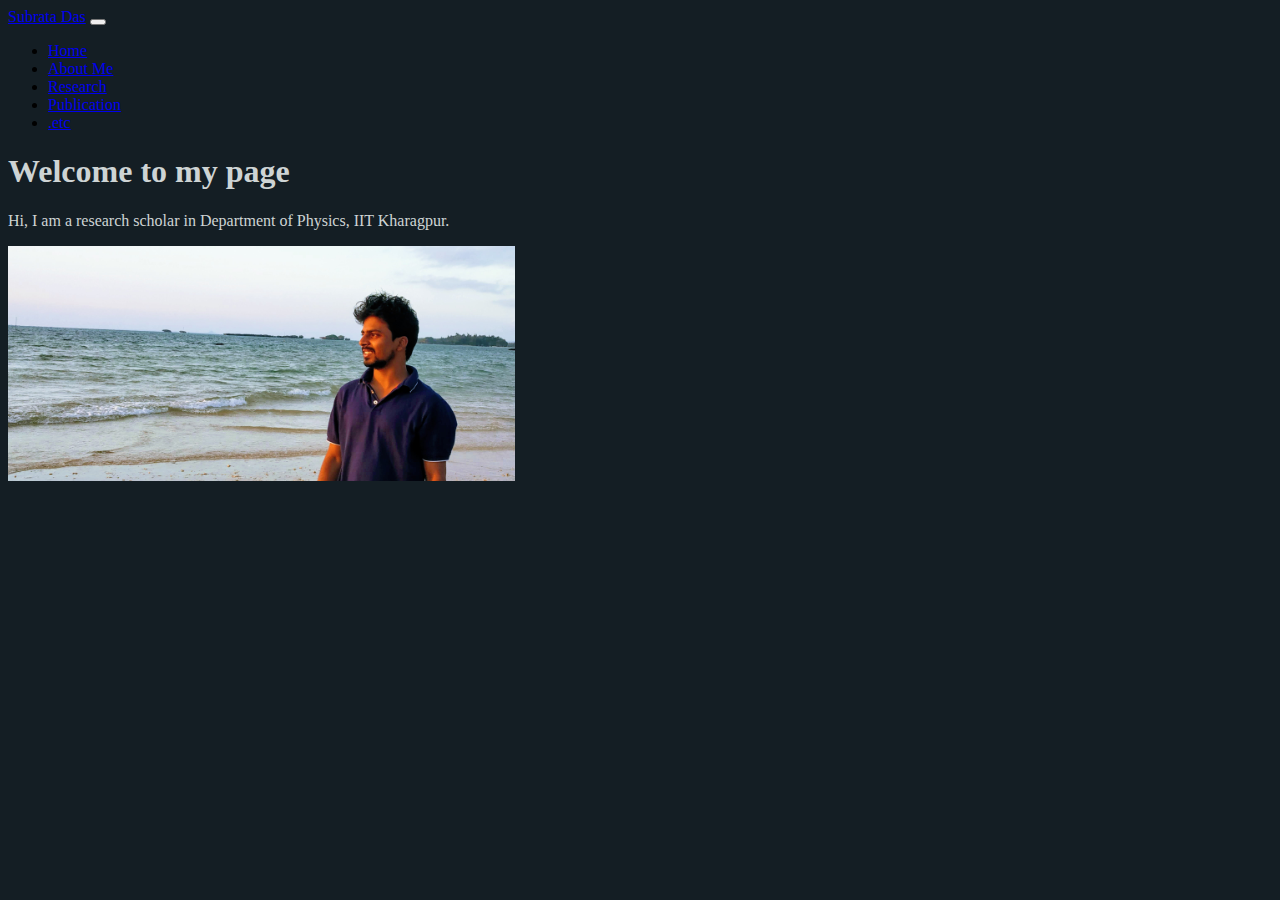
==== index.html @ 5bf98ff7 "init" ====
<!DOCTYPE html>
<html lang="en">

<head>
  <meta charset="UTF-8" />
  <meta http-equiv="X-UA-Compatible" content="IE=edge" />
  <meta name="viewport" content="width=device-width, initial-scale=1.0" />
  <link href="https://cdn.jsdelivr.net/npm/bootstrap@5.0.2/dist/css/bootstrap.min.css" rel="stylesheet"
    integrity="sha384-EVSTQN3/azprG1Anm3QDgpJLIm9Nao0Yz1ztcQTwFspd3yD65VohhpuuCOmLASjC" crossorigin="anonymous" />
  <link rel="stylesheet" href="css/style.css" />
  <link rel="stylesheet" href="css/background.css" />

  <title>My Webpage</title>
</head>

<body>
  <!-- Navigation bar -->
  <nav class="navbar navbar-expand-lg bg-dark navbar-dark shadow">
    <div class="container">
      <a href="#" class="navbar-brand">Subrata Das</a>

      <button class="navbar-toggler" type="button" data-bs-toggle="collapse" data-bs-target="#navmenu">
        <span class="navbar-toggler-icon"></span>
      </button>

      <div class="collapse navbar-collapse" id="navmenu">
        <ul class="navbar-nav ms-auto">
          <li class="nav-item active">
            <a href="#home" class="nav-link">Home</a>
          </li>
          <li class="nav-item">
            <a href="#aboutme" class="nav-link">About Me</a>
          </li>
          <li class="nav-item">
            <a href="#research" class="nav-link">Research</a>
          </li>
          <li class="nav-item">
            <a href="#publication" class="nav-link">Publication</a>
          </li>
          <li class="nav-item">
            <a href="etc.html" class="nav-link">.etc</a>
          </li>
        </ul>
      </div>
    </div>
  </nav>

  <!-- Sections -->
  <section class="p-5 text-center text-sm-start">
    <div class="container">
      <div class="d-sm-flex justify-content-around">
        <div class="txt_color justify-content-center">
          <h1>Welcome to my page</h1>
          <p>
            Hi, I am a research scholar in Department of Physics, IIT
            Kharagpur.
          </p>
        </div>
        <img class="img-fluid img-thumbnail rounded" src="img/my_image_1.png" alt="" />
      </div>
    </div>
  </section>





  <script src="https://cdn.jsdelivr.net/npm/bootstrap@5.0.2/dist/js/bootstrap.bundle.min.js"
    integrity="sha384-MrcW6ZMFYlzcLA8Nl+NtUVF0sA7MsXsP1UyJoMp4YLEuNSfAP+JcXn/tWtIaxVXM"
    crossorigin="anonymous"></script>

  <script src="js/background.js"></script>
</body>

</html>
---- css/style.css ----
.txt_color {
  color: rgb(206, 212, 212);
}
---- css/background.css ----
.header {
  background-image: url("img/background.jpg");
  background-size: cover;
  background-position: center;
  background-repeat: no-repeat;
  max-height: 50px;
}

body {
  /* background-image: url("img/5238994.jpg") no-repeat center center fixed; */
  background-color: rgb(20, 30, 36);
  -webkit-background-size: cover;
  -moz-background-size: cover;
  background-size: cover;
  -o-background-size: cover;
}
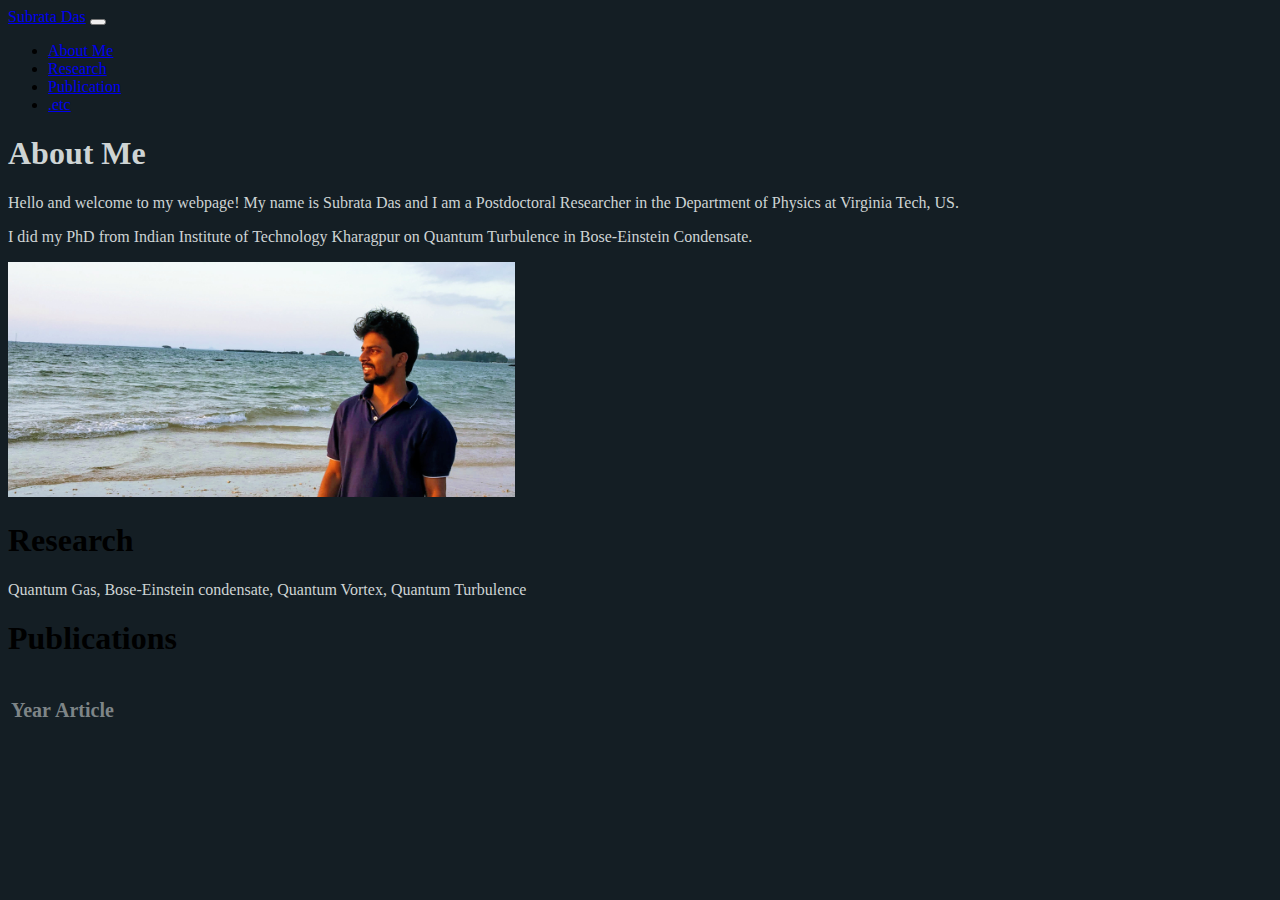
==== commit b14ca5b7: "href correct" ====
--- a/index.html
+++ b/index.html
@@ -12,6 +12,7 @@
 
   <title>My Webpage</title>
 </head>
+<script src="https://ajax.googleapis.com/ajax/libs/jquery/3.3.1/jquery.min.js"></script>
 
 <body>
   <!-- Navigation bar -->
@@ -25,9 +26,9 @@
 
       <div class="collapse navbar-collapse" id="navmenu">
         <ul class="navbar-nav ms-auto">
-          <li class="nav-item active">
+          <!-- <li class="nav-item active">
             <a href="#home" class="nav-link">Home</a>
-          </li>
+          </li> -->
           <li class="nav-item">
             <a href="#aboutme" class="nav-link">About Me</a>
           </li>
@@ -46,14 +47,17 @@
   </nav>
 
   <!-- Sections -->
-  <section class="p-5 text-center text-sm-start">
+  <section id="aboutme" ,class="p-5 text-center text-sm-start">
     <div class="container">
-      <div class="d-sm-flex justify-content-around">
+      <div class="d-md-flex justify-content-around">
         <div class="txt_color justify-content-center">
-          <h1>Welcome to my page</h1>
+          <h1 class="txt_color_h">About Me</h1>
           <p>
-            Hi, I am a research scholar in Department of Physics, IIT
-            Kharagpur.
+            Hello and welcome to my webpage! My name is Subrata Das and I am a Postdoctoral Researcher in the Department
+            of Physics at Virginia Tech,
+            US.</p>
+          <p> I did my PhD from Indian Institute of Technology Kharagpur on Quantum Turbulence in Bose-Einstein
+            Condensate.
           </p>
         </div>
         <img class="img-fluid img-thumbnail rounded" src="img/my_image_1.png" alt="" />
@@ -61,7 +65,30 @@
     </div>
   </section>
 
+  <section class="p-5" id="research">
+    <div class="container">
+      <h1 class="txt_color_h">Research</h1>
+      <div class="txt_color d-sm-flex">
+        Quantum Gas, Bose-Einstein condensate, Quantum Vortex, Quantum Turbulence
+      </div>
+    </div>
+  </section>
 
+  <section id="publication" class="p-5">
+    <div class="container">
+      <h1 class="txt_color_h">Publications</h1>
+      <table class="table">
+        <tr style="height: 60px;font-size: 20px;color: rgb(126, 133, 135);">
+          <!-- <th data-column="No" data-order="desc" class="noselect"></th> -->
+          <th data-column="Name" data-order="desc" class="noselect">Year</th>
+          <th data-column="Country" data-order="desc" class="noselect">Article</th>
+        </tr>
+        <tbody class="txt_color" id="myTable">
+
+        </tbody>
+      </table>
+    </div>
+  </section>
 
 
 
@@ -70,6 +97,7 @@
     crossorigin="anonymous"></script>
 
   <script src="js/background.js"></script>
+  <script src="js/pubs.js"></script>
 </body>
 
 </html>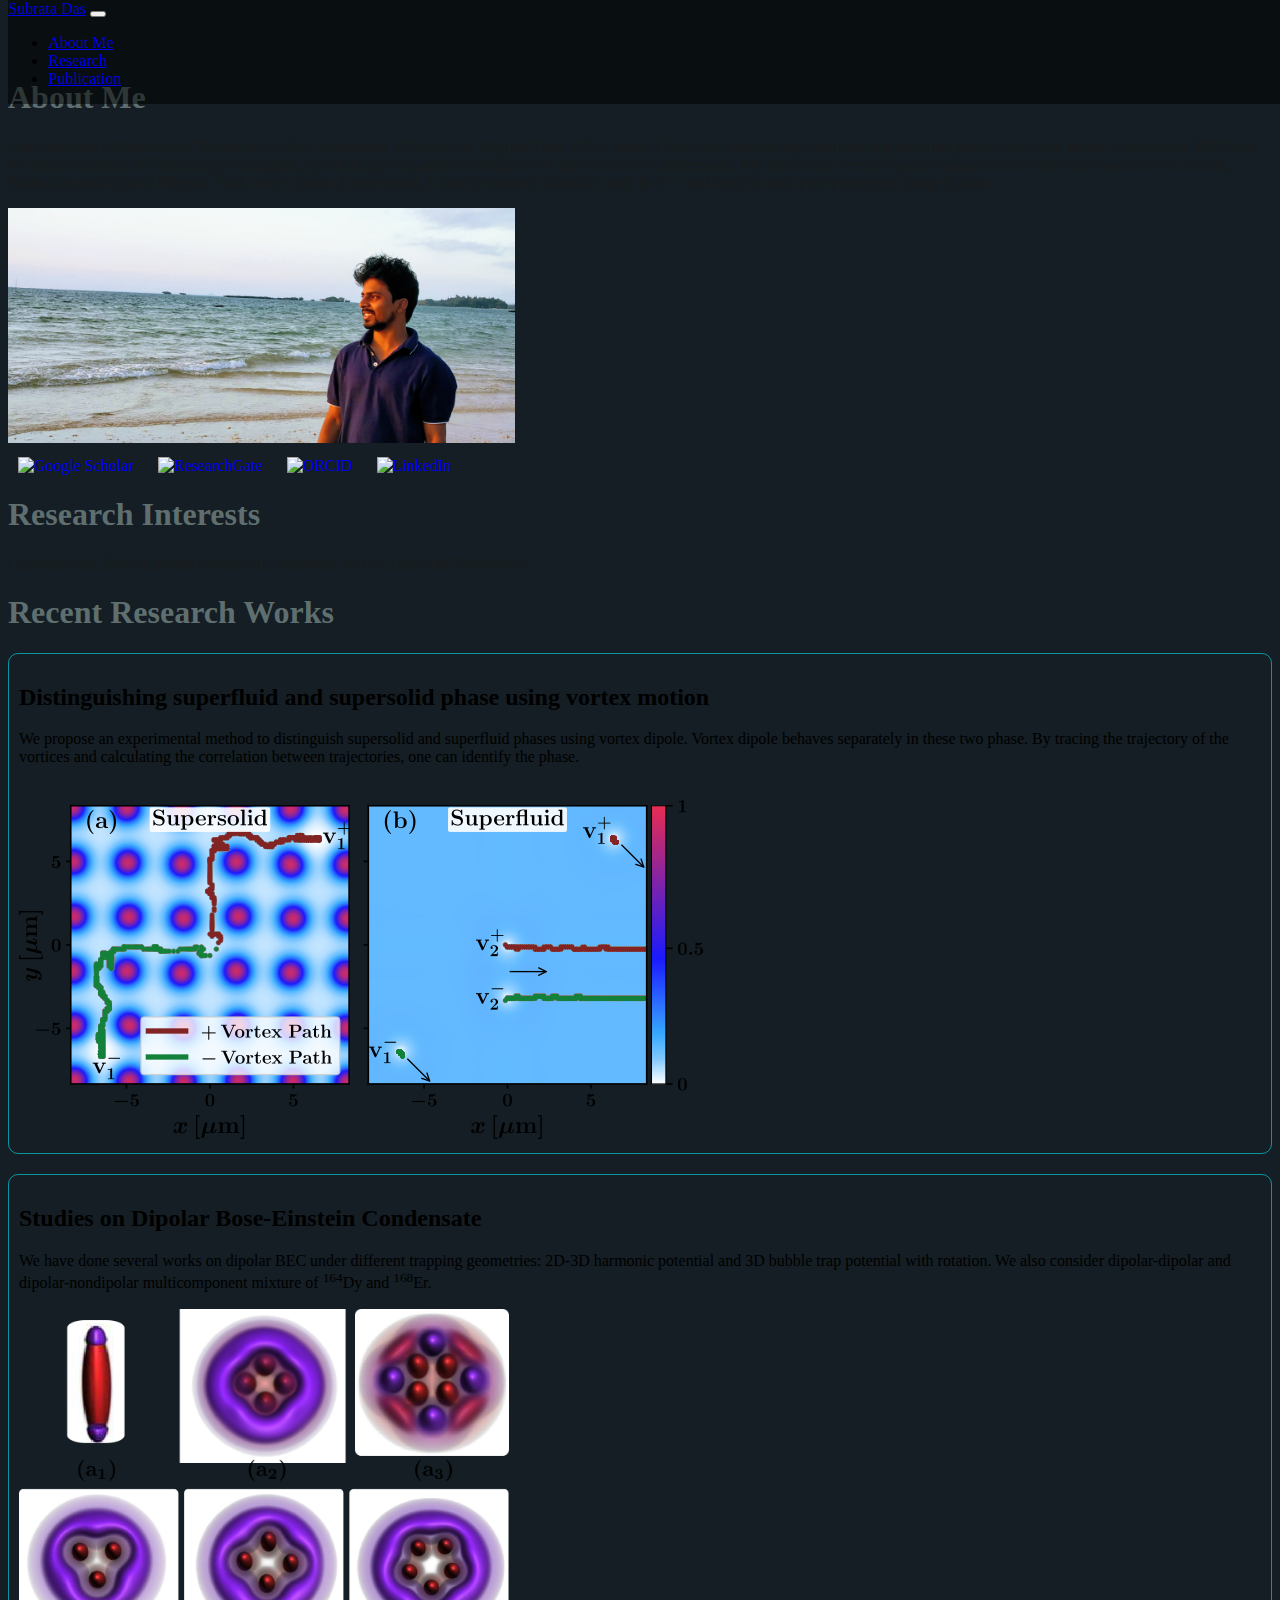
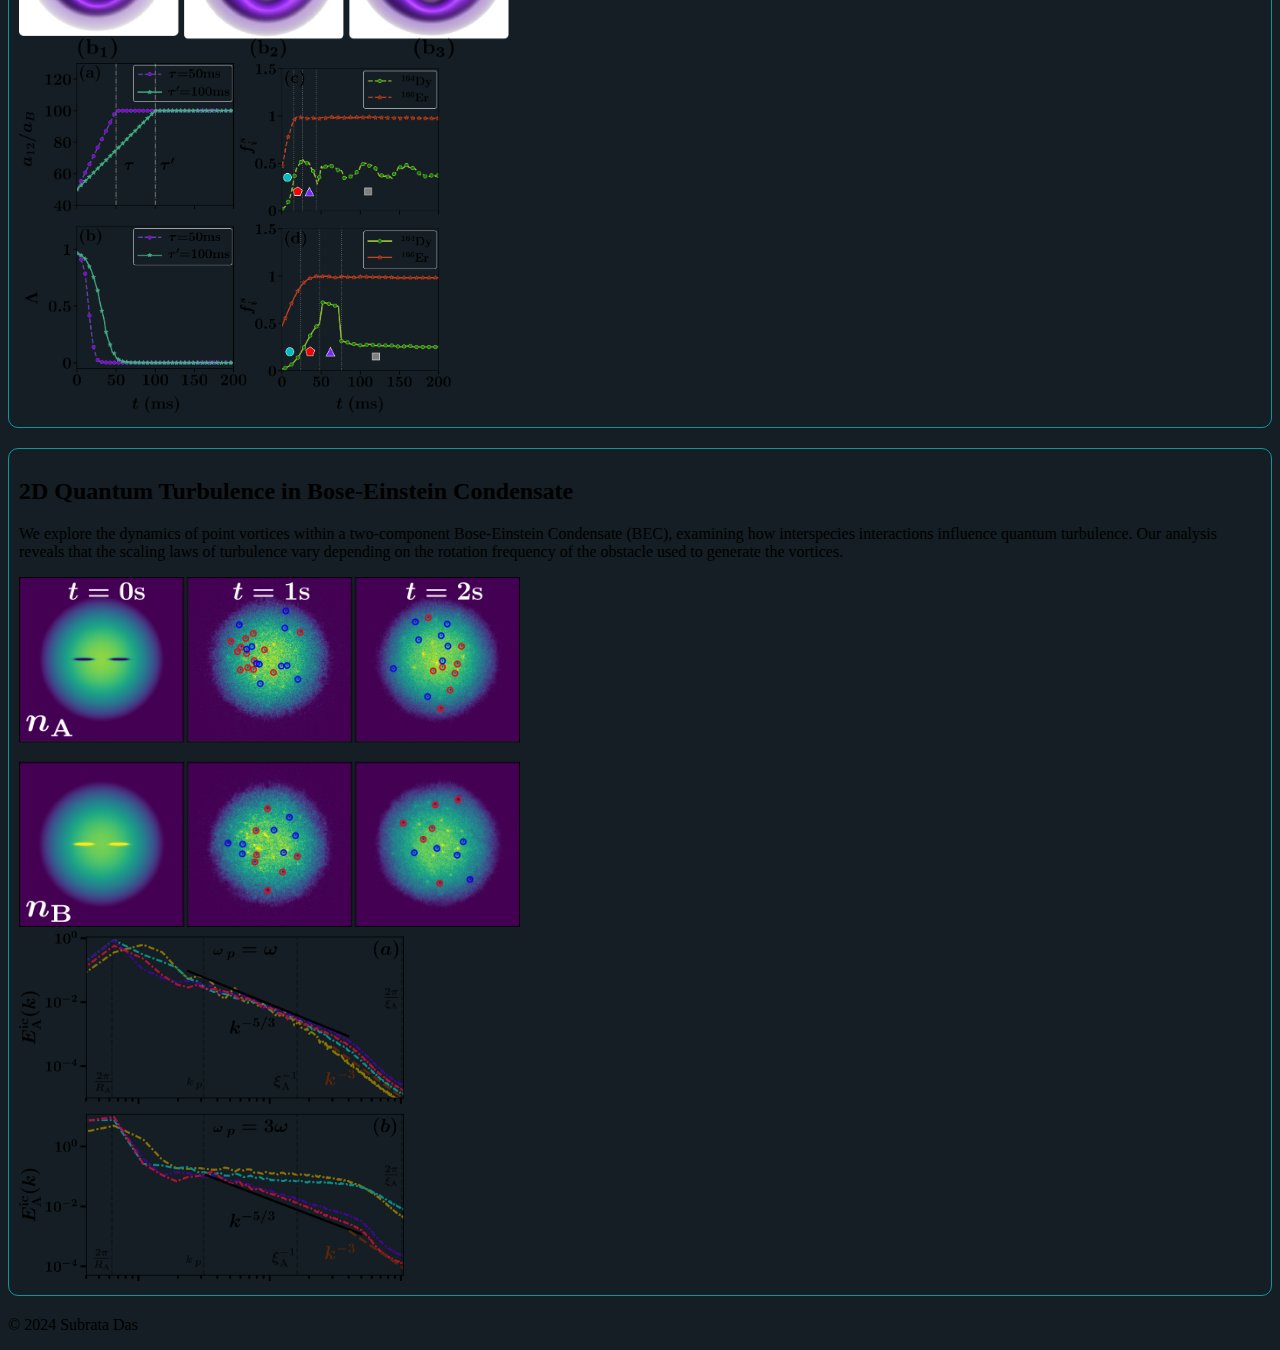
==== commit 7e1e691b: "major update" ====
--- a/index.html
+++ b/index.html
@@ -7,88 +7,166 @@
   <meta name="viewport" content="width=device-width, initial-scale=1.0" />
   <link href="https://cdn.jsdelivr.net/npm/bootstrap@5.0.2/dist/css/bootstrap.min.css" rel="stylesheet"
     integrity="sha384-EVSTQN3/azprG1Anm3QDgpJLIm9Nao0Yz1ztcQTwFspd3yD65VohhpuuCOmLASjC" crossorigin="anonymous" />
+  <link rel="stylesheet" href="https://cdnjs.cloudflare.com/ajax/libs/font-awesome/5.15.4/css/all.min.css">
   <link rel="stylesheet" href="css/style.css" />
   <link rel="stylesheet" href="css/background.css" />
+  <link rel="apple-touch-icon" sizes="180x180" href="img/favicons/apple-touch-icon.png">
+  <link rel="icon" type="image/png" sizes="32x32" href="img/favicons/favicon-32x32.png">
+  <link rel="icon" type="image/png" sizes="16x16" href="img/favicons/favicon-16x16.png">
+  <link rel="manifest" href="img/favicons/site.webmanifest">
 
-  <title>My Webpage</title>
+  <title>Subrata</title>
 </head>
 <script src="https://ajax.googleapis.com/ajax/libs/jquery/3.3.1/jquery.min.js"></script>
 
 <body>
   <!-- Navigation bar -->
-  <nav class="navbar navbar-expand-lg bg-dark navbar-dark shadow">
-    <div class="container">
-      <a href="#" class="navbar-brand">Subrata Das</a>
+  <div class="header">
+    <nav class=" navbar navbar-fixed-top navbar-expand-lg nav-bg-color navbar-dark shadow">
+      <div class="container">
+        <a href="#" class="navbar-brand">Subrata Das</a>
 
-      <button class="navbar-toggler" type="button" data-bs-toggle="collapse" data-bs-target="#navmenu">
-        <span class="navbar-toggler-icon"></span>
-      </button>
+        <button class="navbar-toggler" type="button" data-bs-toggle="collapse" data-bs-target="#navmenu">
+          <span class="navbar-toggler-icon"></span>
+        </button>
 
-      <div class="collapse navbar-collapse" id="navmenu">
-        <ul class="navbar-nav ms-auto">
-          <!-- <li class="nav-item active">
+        <div class="collapse navbar-collapse" id="navmenu">
+          <ul class="navbar-nav ms-auto">
+            <!-- <li class="nav-item active">
             <a href="#home" class="nav-link">Home</a>
           </li> -->
-          <li class="nav-item">
-            <a href="#aboutme" class="nav-link">About Me</a>
-          </li>
-          <li class="nav-item">
-            <a href="#research" class="nav-link">Research</a>
-          </li>
-          <li class="nav-item">
-            <a href="#publication" class="nav-link">Publication</a>
-          </li>
-          <li class="nav-item">
+            <li class="nav-item">
+              <a href="#aboutme" class="nav-link">About Me</a>
+            </li>
+            <li class="nav-item">
+              <a href="#research" class="nav-link">Research</a>
+            </li>
+            <li class="nav-item">
+              <a href="publications.html" class="nav-link">Publication</a>
+            </li>
+            <!--           <li class="nav-item">
             <a href="etc.html" class="nav-link">.etc</a>
-          </li>
-        </ul>
+          </li> -->
+          </ul>
+        </div>
       </div>
-    </div>
-  </nav>
+    </nav>
+  </div>
+
+
 
   <!-- Sections -->
-  <section id="aboutme" ,class="p-5 text-center text-sm-start">
+  <section id="aboutme" class="p-5 text-center text-sm-start">
     <div class="container">
-      <div class="d-md-flex justify-content-around">
-        <div class="txt_color justify-content-center">
-          <h1 class="txt_color_h">About Me</h1>
+      <!-- <div class="card"> -->
+      <div class="row">
+        <h1 class="txt_color_h mt-4">About Me</h1>
+        <div class="col-md-6 txt_color">
           <p>
-            Hello and welcome to my webpage! My name is Subrata Das and I am a Postdoctoral Researcher in the Department
-            of Physics at Virginia Tech,
-            US.</p>
-          <p> I did my PhD from Indian Institute of Technology Kharagpur on Quantum Turbulence in Bose-Einstein
-            Condensate.
+            I am currently a Postdoctoral Researcher in the Department of Physics at Virginia Tech, USA, where I focus on constructing and detecting quantum phases with cold atoms. I earned my PhD from the Indian Institute of Technology Kharagpur, specializing in Quantum Turbulence in Bose-Einstein Condensates. My theoretical research spans various areas within the broad field of Atomic, Molecular, and Optical Physics. With over 6 years of experience, I have developed scientific code in C++ and excel in data post-processing using Python.
           </p>
         </div>
-        <img class="img-fluid img-thumbnail rounded" src="img/my_image_1.png" alt="" />
+        <div class="col-md-6">
+          <img class="img-fluid img-thumbnail rounded mx-auto d-block" src="img/my_image_1.png" alt="" />
+        </div>
+      </div>
+      <!-- </div> -->
+      <div class="social-icons">
+        <a href="https://scholar.google.com/citations?user=PvcLNcIAAAAJ&hl=en" target="_blank">
+          <img src="img/icons/Google_Scholar_logo.svg" alt="Google Scholar" />
+        </a>
+        <a href="https://www.researchgate.net/profile/Subrata-Das-11" target="_blank">
+          <img src="img/icons/ResearchGate.svg" alt="ResearchGate" />
+        </a>
+        <a href="https://orcid.org/0000-0003-4527-8308" target="_blank">
+          <img src="img/icons/orcid-icon.svg" alt="ORCID" />
+        </a>
+        <a href="https://www.linkedin.com/in/subratappt/" target="_blank">
+          <img src="img/icons/linkedin-icon.svg" alt="LinkedIn" />
+        </a>
       </div>
     </div>
   </section>
 
+
+
+
   <section class="p-5" id="research">
     <div class="container">
-      <h1 class="txt_color_h">Research</h1>
+      <h1 class="txt_color_h">Research Interests</h1>
       <div class="txt_color d-sm-flex">
         Quantum Gas, Bose-Einstein condensate, Quantum Vortex, Quantum Turbulence
+      </div>
+      <h1 class="txt_color_h mt-4">Recent Research Works</h1>
+      <div class="row mt-4 research-item">
+        <div class="col-12">
+          <h2>Distinguishing superfluid and supersolid phase using vortex motion</h2>
+          <p>We propose an experimental method to distinguish supersolid and superfluid phases using vortex dipole. Vortex dipole behaves separately in these two phase. By tracing the trajectory of the vortices and calculating the correlation between trajectories, one can identify the phase.</p>
+        </div>
+        <div class="row">
+          <!-- Adjusted Column 1: Wrapped image in a flex container for vertical centering -->
+          <div class="col-lg-6 col-12 d-flex align-items-center mb-4 mb-lg-0">
+            <img class="img-fluid rounded mx-auto d-block"
+              style="background-color: transparent;max-width: 100%; max-height: 350px;"
+              src="img/works/Schema_SS_LG_Final_merge.png" alt="" />
+          </div>
+          <!-- Adjusted Column 2: Wrapped image in a flex container for vertical centering -->
+          <div class="col-lg-6 col-12 d-flex align-items-center">
+            <img class="img-fluid rounded mx-auto d-block"
+              style="background-color: transparent;max-width: 100%; max-height: 350px;"
+              src="img/works/SF_SS_Vortex_Path.png" alt="" />
+          </div>
+        </div>
+      </div>
+      <div class="row mt-4 research-item">
+        <div class="col-12">
+          <h2>Studies on Dipolar Bose-Einstein Condensate</h2>
+          <p>We have done several works on dipolar BEC under different trapping geometries: 2D-3D harmonic potential and 3D bubble trap potential with rotation. We also consider dipolar-dipolar and dipolar-nondipolar multicomponent mixture of <sup>164</sup>Dy and <sup>168</sup>Er.
+          </p>
+        </div>
+        <div class="row">
+          <!-- Adjusted Column 1: Wrapped image in a flex container for vertical centering -->
+          <div class="col-lg-6 col-12 d-flex align-items-center mb-4 mb-lg-0">
+            <img class="img-fluid rounded mx-auto d-block"
+              style="background-color: transparent;max-width: 100%; max-height: 350px;" src="img/works/two-comp-1.png"
+              alt="" />
+          </div>
+          <!-- Adjusted Column 2: Wrapped image in a flex container for vertical centering -->
+          <div class="col-lg-6 col-12 d-flex align-items-center">
+            <img class="img-fluid rounded mx-auto d-block"
+              style="background-color: transparent;max-width: 100%; max-height: 350px;" src="img/works/ene.png"
+              alt="" />
+          </div>
+        </div>
+      </div>
+      <div class="row mt-4 research-item">
+        <div class="col-12">
+          <h2>2D Quantum Turbulence in Bose-Einstein Condensate</h2>
+          <p>
+            We explore the dynamics of point vortices within a two-component Bose-Einstein Condensate (BEC), examining how interspecies interactions influence quantum turbulence. Our analysis reveals that the scaling laws of turbulence vary depending on the rotation frequency of the obstacle used to generate the vortices.
+          </p>
+        </div>
+        <div class="row">
+          <!-- Adjusted Column 1: Wrapped image in a flex container for vertical centering -->
+          <div class="col-lg-6 col-12 d-flex align-items-center mb-4 mb-lg-0">
+            <img class="img-fluid rounded mx-auto d-block"
+              style="background-color: transparent; max-width: 100%; max-height: 350px;" src="img/works/vor1.png"
+              alt="" />
+          </div>
+          <!-- Adjusted Column 2: Wrapped image in a flex container for vertical centering -->
+          <div class="col-lg-6 col-12 d-flex align-items-center">
+            <img class="img-fluid rounded mx-auto d-block"
+              style="background-color: transparent; max-width: 100%; max-height: 350px;" src="img/works/vor22.png"
+              alt="" />
+          </div>
+        </div>
       </div>
     </div>
   </section>
 
-  <section id="publication" class="p-5">
-    <div class="container">
-      <h1 class="txt_color_h">Publications</h1>
-      <table class="table">
-        <tr style="height: 60px;font-size: 20px;color: rgb(126, 133, 135);">
-          <!-- <th data-column="No" data-order="desc" class="noselect"></th> -->
-          <th data-column="Name" data-order="desc" class="noselect">Year</th>
-          <th data-column="Country" data-order="desc" class="noselect">Article</th>
-        </tr>
-        <tbody class="txt_color" id="myTable">
 
-        </tbody>
-      </table>
-    </div>
-  </section>
+
+
 
 
 
@@ -97,7 +175,13 @@
     crossorigin="anonymous"></script>
 
   <script src="js/background.js"></script>
-  <script src="js/pubs.js"></script>
+
 </body>
 
+<footer class="footer">
+  <div class="container">
+    <p class="text-muted">© 2024 Subrata Das</p>
+  </div>
+</footer>
+
 </html>--- a/css/style.css
+++ b/css/style.css
@@ -1,3 +1,55 @@
 .txt_color {
-  color: rgb(206, 212, 212);
+  color: rgb(27, 28, 28);
 }
+
+.txt_color_h {
+  color: rgb(95, 110, 110);
+}
+
+table {
+  border: none;
+}
+
+.navbar-fixed-top {
+  position: fixed;
+  top: 0;
+  width: 100%;
+  z-index: 100;
+  background-color: rgba(0, 0, 0, 0.505);
+  max-width: 1600px;
+}
+
+.navbar-fixed-top.scrolling {
+  background-color: rgba(34, 31, 31, 0.948);
+}
+
+
+.social-icons {
+  padding-top: 10px;
+}
+
+.social-icons a {
+  display: inline-block;
+  margin: 0 10px;
+  text-decoration: none;
+}
+
+.social-icons a img {
+  width: 30px;
+  height: 30px;
+}
+
+.social-icons a:hover img {
+  transition: all 0.2s ease-in-out;
+  scale: 1.4;
+  border-radius: 50%;
+  border: 2px solid #09b1bdcf;
+  opacity: 0.9;
+}
+
+.research-item {
+  margin: 20px 0;
+  border: #09b1bdcf 1px solid;
+  border-radius: 10px;
+  padding: 10px;
+}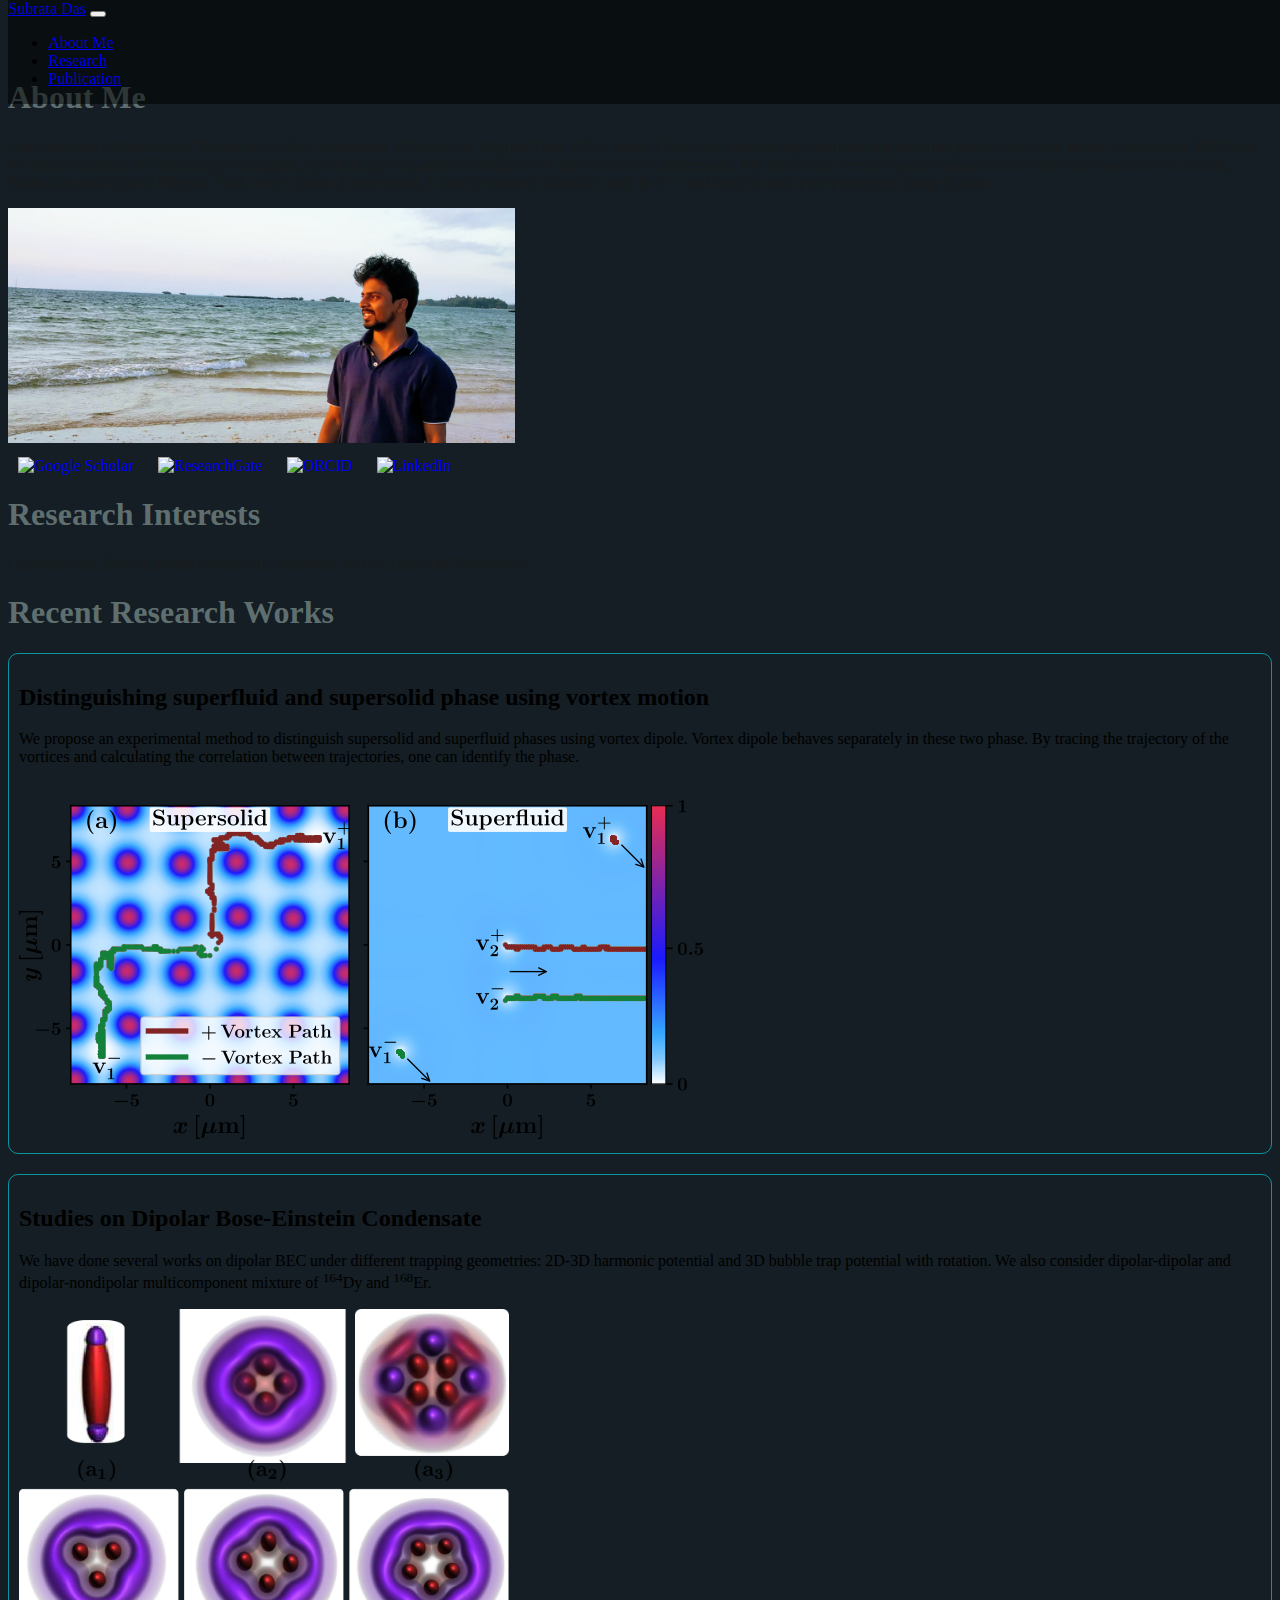
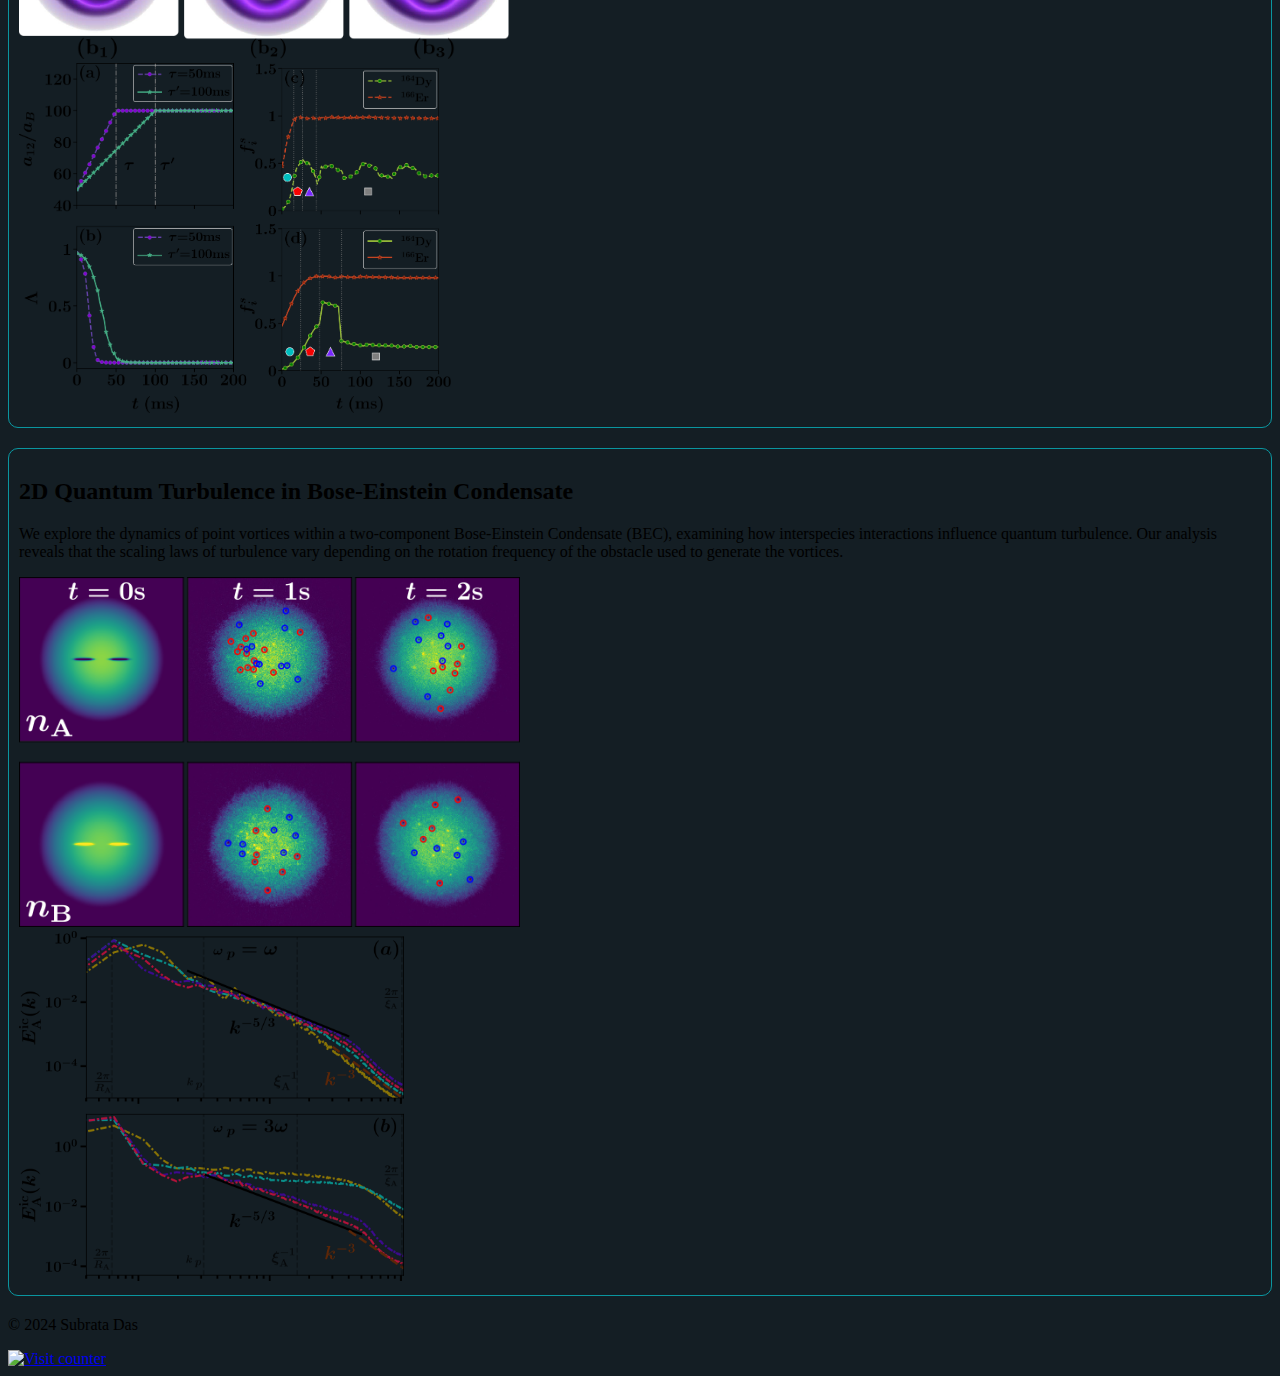
==== commit f4a6b753: "Update index.html visit counter" ====
--- a/index.html
+++ b/index.html
@@ -181,7 +181,10 @@
 <footer class="footer">
   <div class="container">
     <p class="text-muted">© 2024 Subrata Das</p>
+    <!-- hitwebcounter Code START -->
+<a href="https://www.hitwebcounter.com" target="_blank">
+<img src="https://hitwebcounter.com/counter/counter.php?page=15704960&style=0001&nbdigits=3&type=ip&initCount=0" title="Counter Widget" Alt="Visit counter"   border="0" /></a>  
   </div>
 </footer>
 
-</html>+</html>
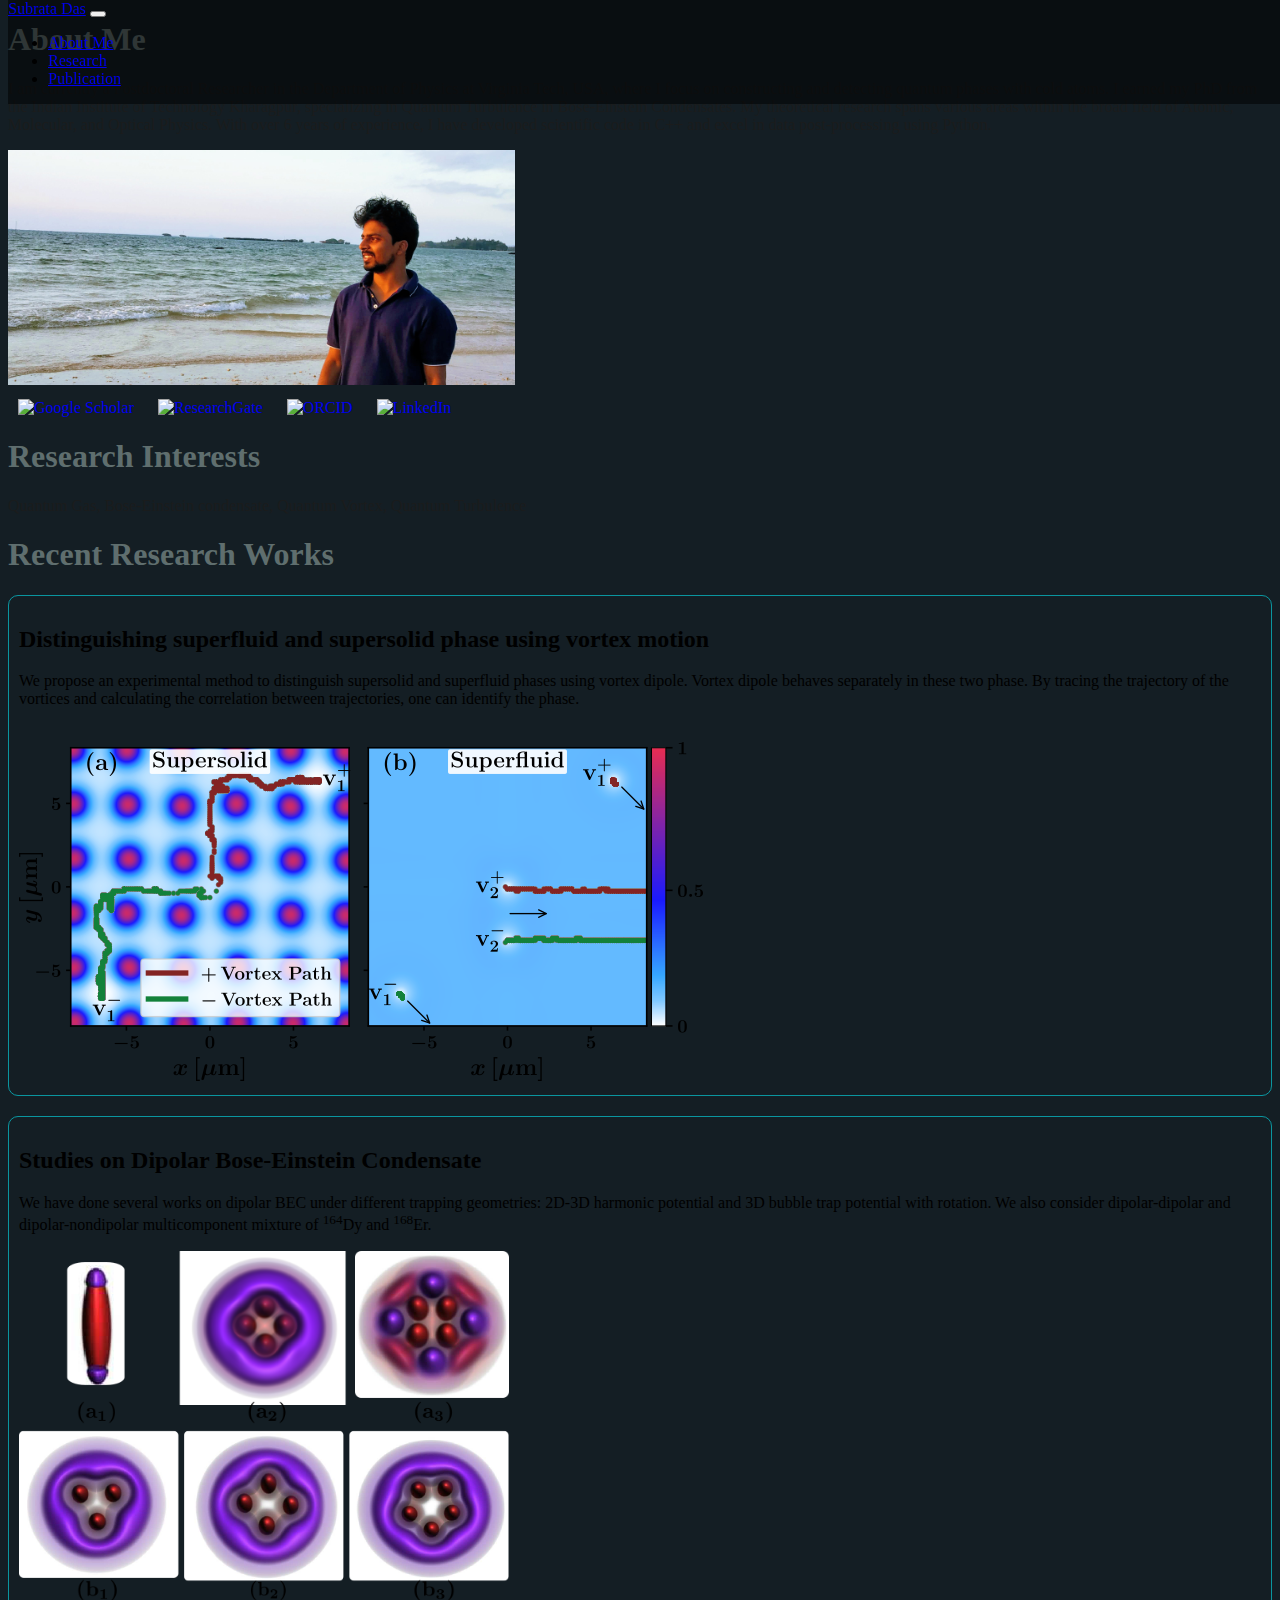
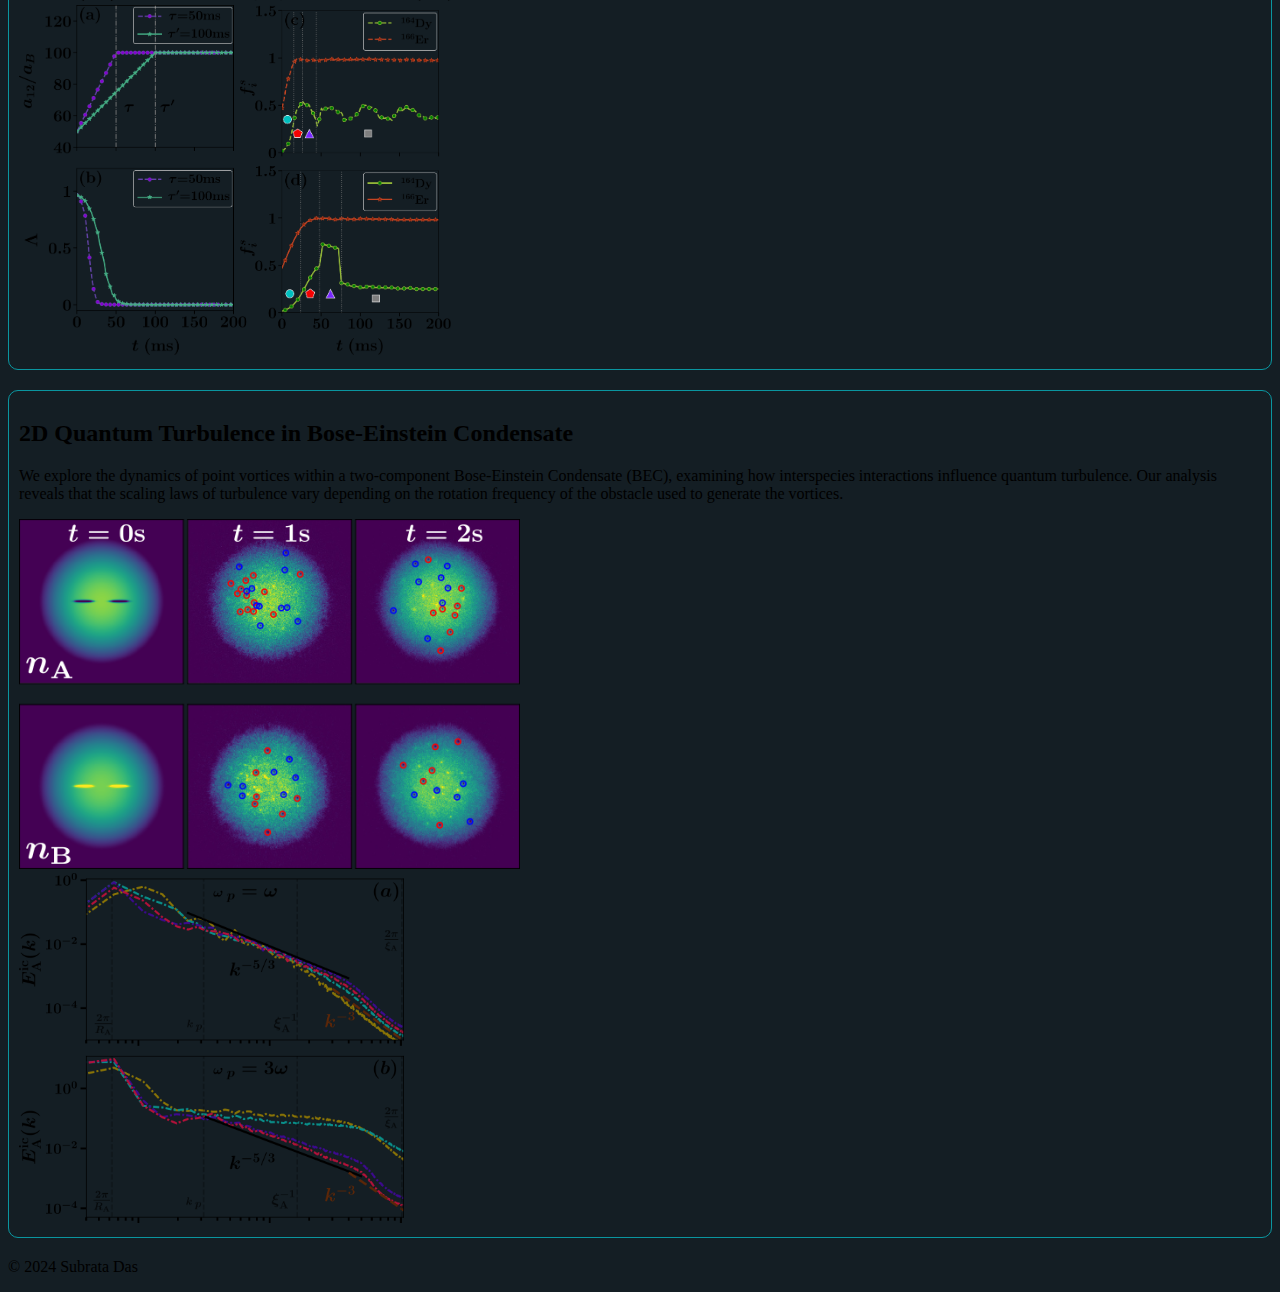
==== commit 150ab396: "update" ====
--- a/index.html
+++ b/index.html
@@ -10,10 +10,7 @@
   <link rel="stylesheet" href="https://cdnjs.cloudflare.com/ajax/libs/font-awesome/5.15.4/css/all.min.css">
   <link rel="stylesheet" href="css/style.css" />
   <link rel="stylesheet" href="css/background.css" />
-  <link rel="apple-touch-icon" sizes="180x180" href="img/favicons/apple-touch-icon.png">
-  <link rel="icon" type="image/png" sizes="32x32" href="img/favicons/favicon-32x32.png">
-  <link rel="icon" type="image/png" sizes="16x16" href="img/favicons/favicon-16x16.png">
-  <link rel="manifest" href="img/favicons/site.webmanifest">
+  <link rel="icon" href="img/webpage.png" type="image/png">
 
   <title>Subrata</title>
 </head>
@@ -165,26 +162,13 @@
   </section>
 
 
-
-
-
-
-
-  <script src="https://cdn.jsdelivr.net/npm/bootstrap@5.0.2/dist/js/bootstrap.bundle.min.js"
-    integrity="sha384-MrcW6ZMFYlzcLA8Nl+NtUVF0sA7MsXsP1UyJoMp4YLEuNSfAP+JcXn/tWtIaxVXM"
-    crossorigin="anonymous"></script>
-
-  <script src="js/background.js"></script>
-
 </body>
 
 <footer class="footer">
   <div class="container">
     <p class="text-muted">© 2024 Subrata Das</p>
-    <!-- hitwebcounter Code START -->
-<a href="https://www.hitwebcounter.com" target="_blank">
-<img src="https://hitwebcounter.com/counter/counter.php?page=15704960&style=0001&nbdigits=3&type=ip&initCount=0" title="Counter Widget" Alt="Visit counter"   border="0" /></a>  
   </div>
 </footer>
 
-</html>
+
+</html>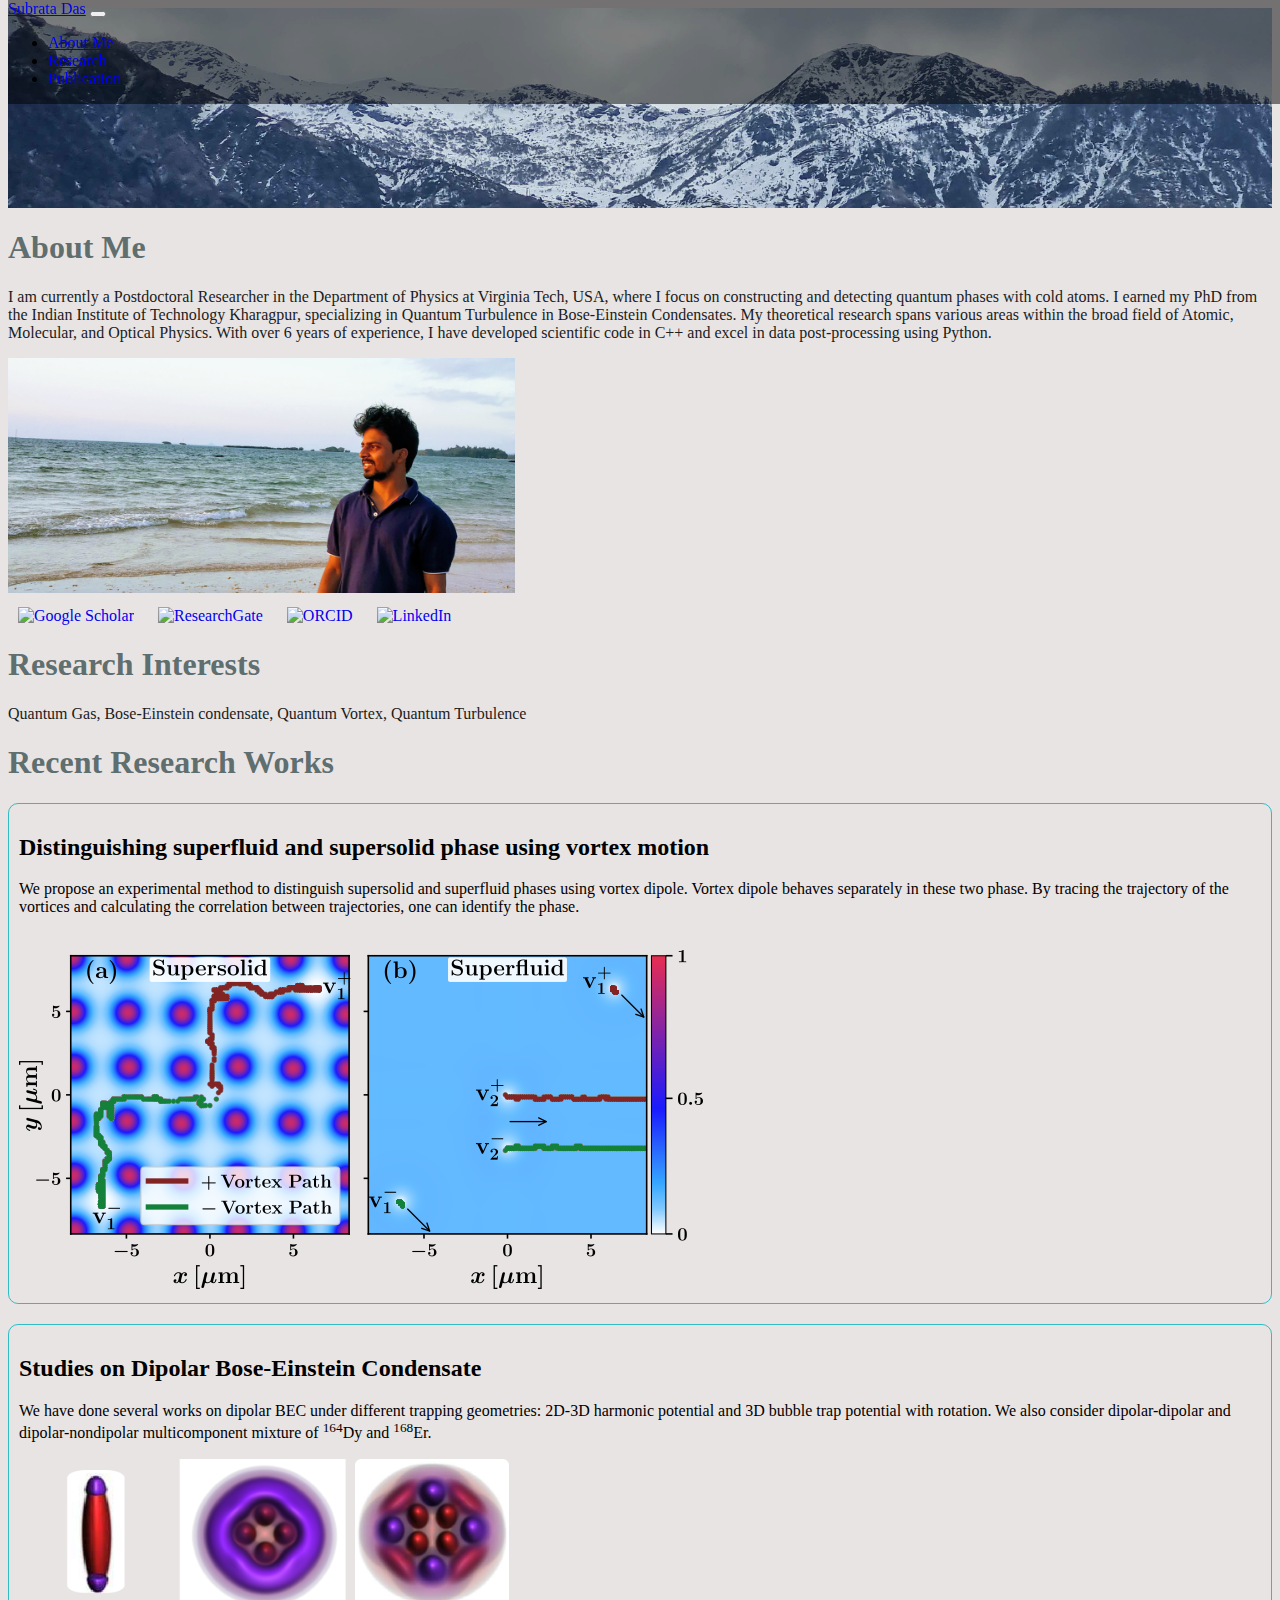
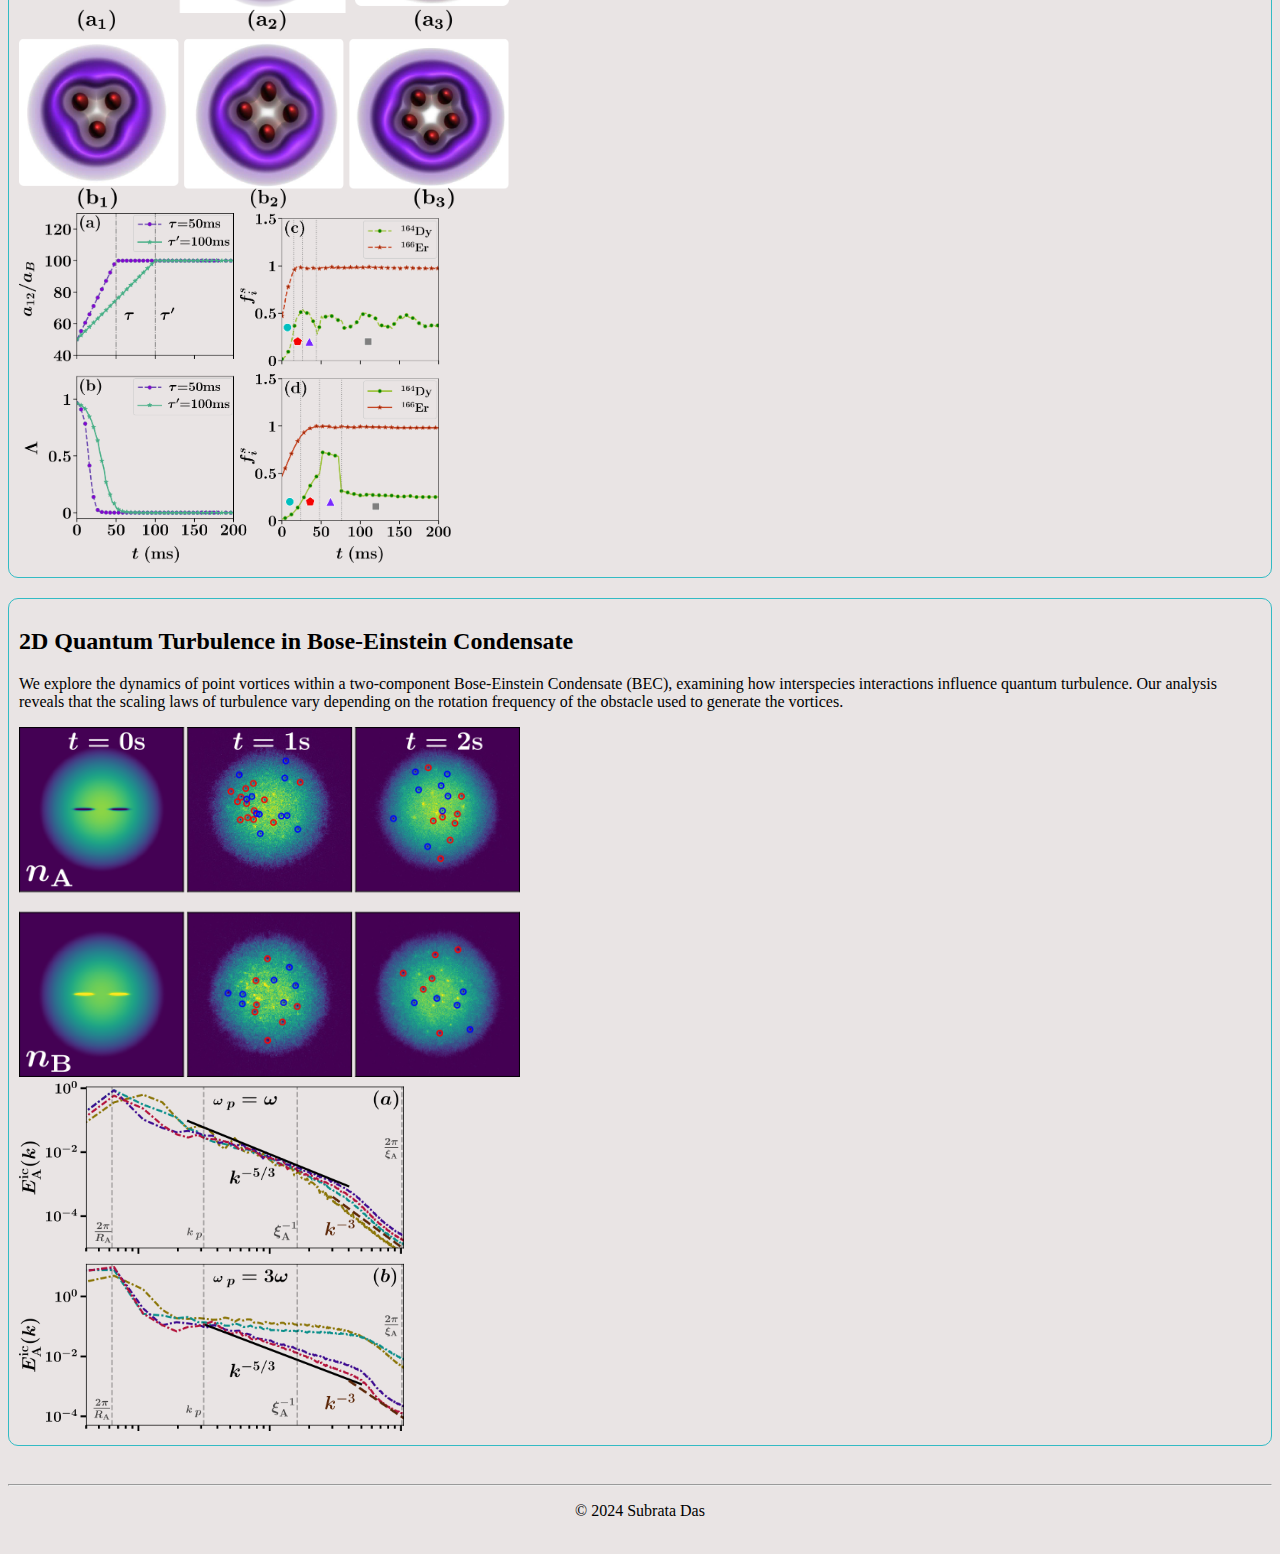
==== commit 51814e21: "update" ====
--- a/index.html
+++ b/index.html
@@ -162,9 +162,21 @@
   </section>
 
 
+
+
+
+
+
+  <script src="https://cdn.jsdelivr.net/npm/bootstrap@5.0.2/dist/js/bootstrap.bundle.min.js"
+    integrity="sha384-MrcW6ZMFYlzcLA8Nl+NtUVF0sA7MsXsP1UyJoMp4YLEuNSfAP+JcXn/tWtIaxVXM"
+    crossorigin="anonymous"></script>
+  <script src="js/background.js"></script>
+
+
 </body>
 
 <footer class="footer">
+  <hr>
   <div class="container">
     <p class="text-muted">© 2024 Subrata Das</p>
   </div>
--- a/css/background.css
+++ b/css/background.css
@@ -1,16 +1,26 @@
 .header {
-  background-image: url("img/background.jpg");
+  background-image: url("../img/cover.jpg");
   background-size: cover;
-  background-position: center;
+  background-position: center center !important;
   background-repeat: no-repeat;
-  max-height: 50px;
+  max-height: 200px;
+  max-width: 1600px;
+  margin: 0 auto;
 }
 
 body {
   /* background-image: url("img/5238994.jpg") no-repeat center center fixed; */
-  background-color: rgb(20, 30, 36);
+  background-color: rgb(233, 228, 228);
   -webkit-background-size: cover;
   -moz-background-size: cover;
   background-size: cover;
   -o-background-size: cover;
 }
+
+.footer {
+  padding: 10px 0;
+  background-color: rgba(34, 31, 31, 0);
+  text-align: center;
+  max-width: 1600px;
+  margin: 0 auto;
+}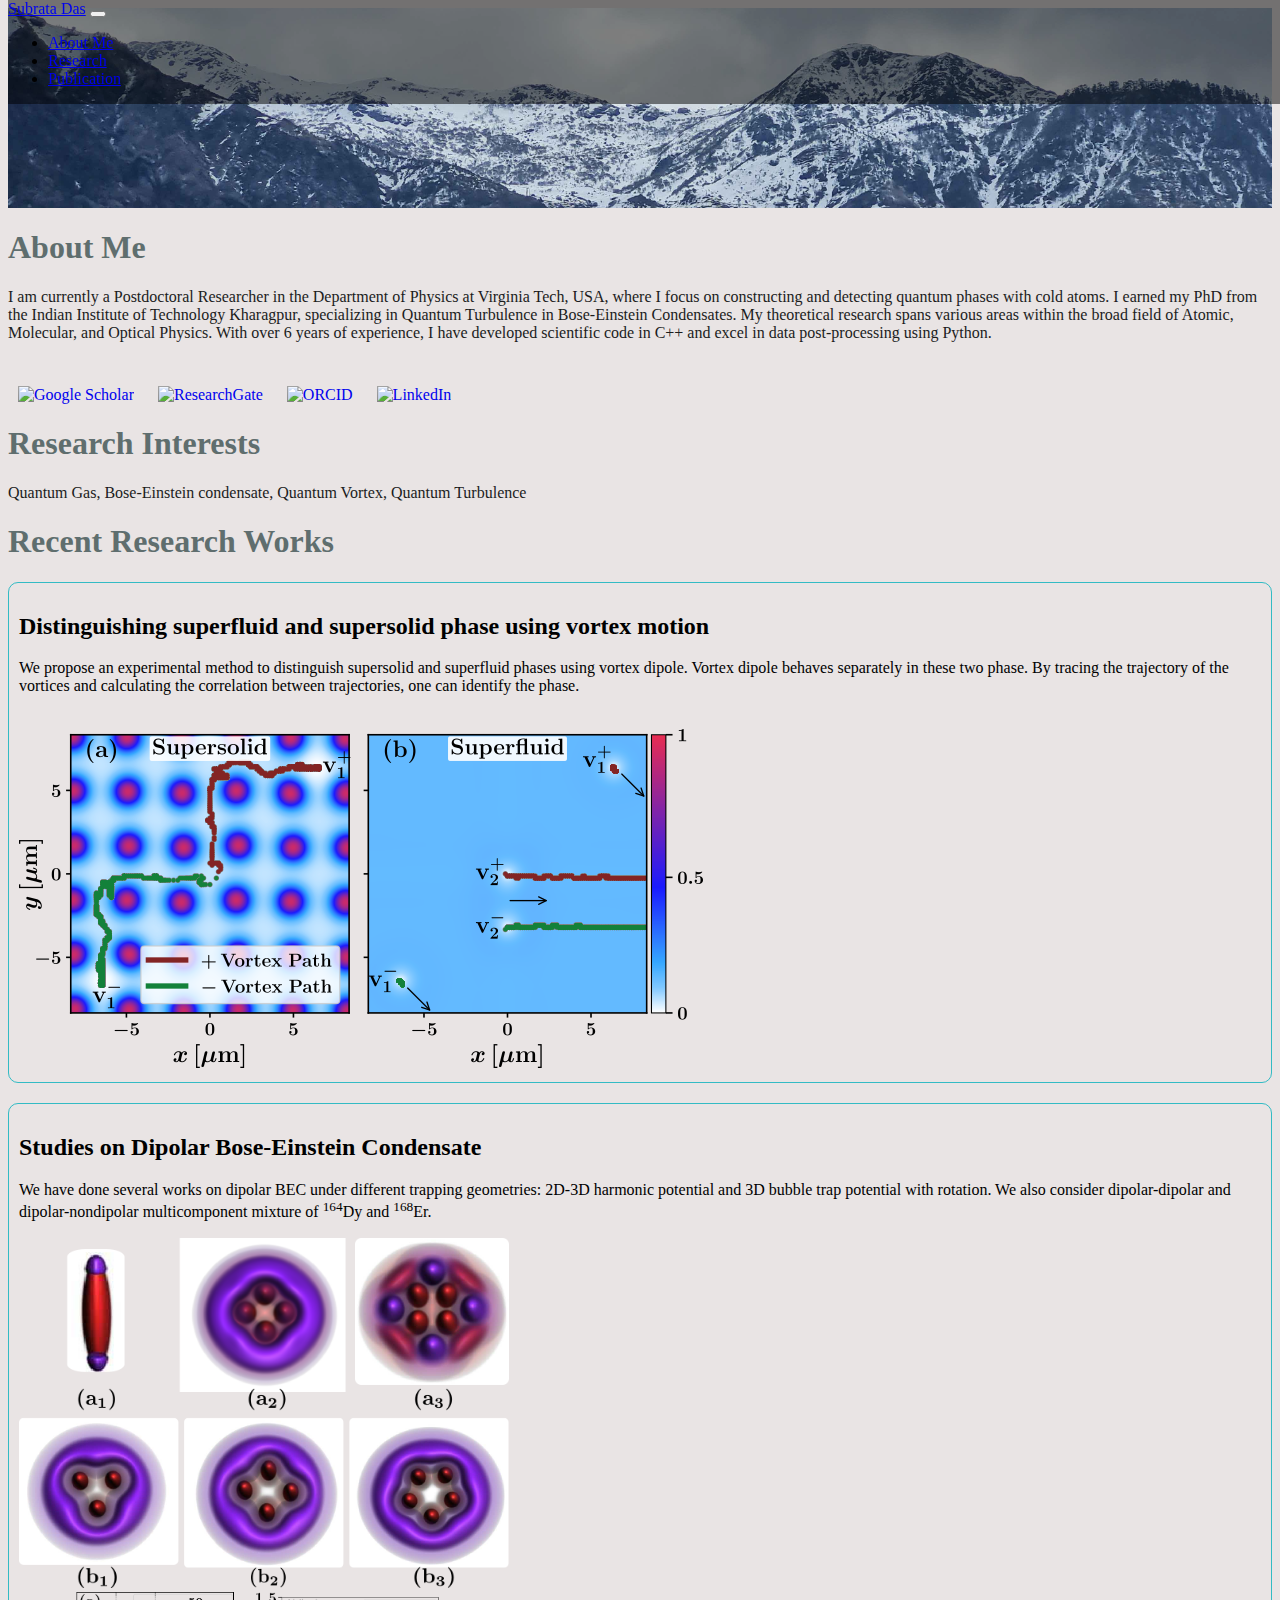
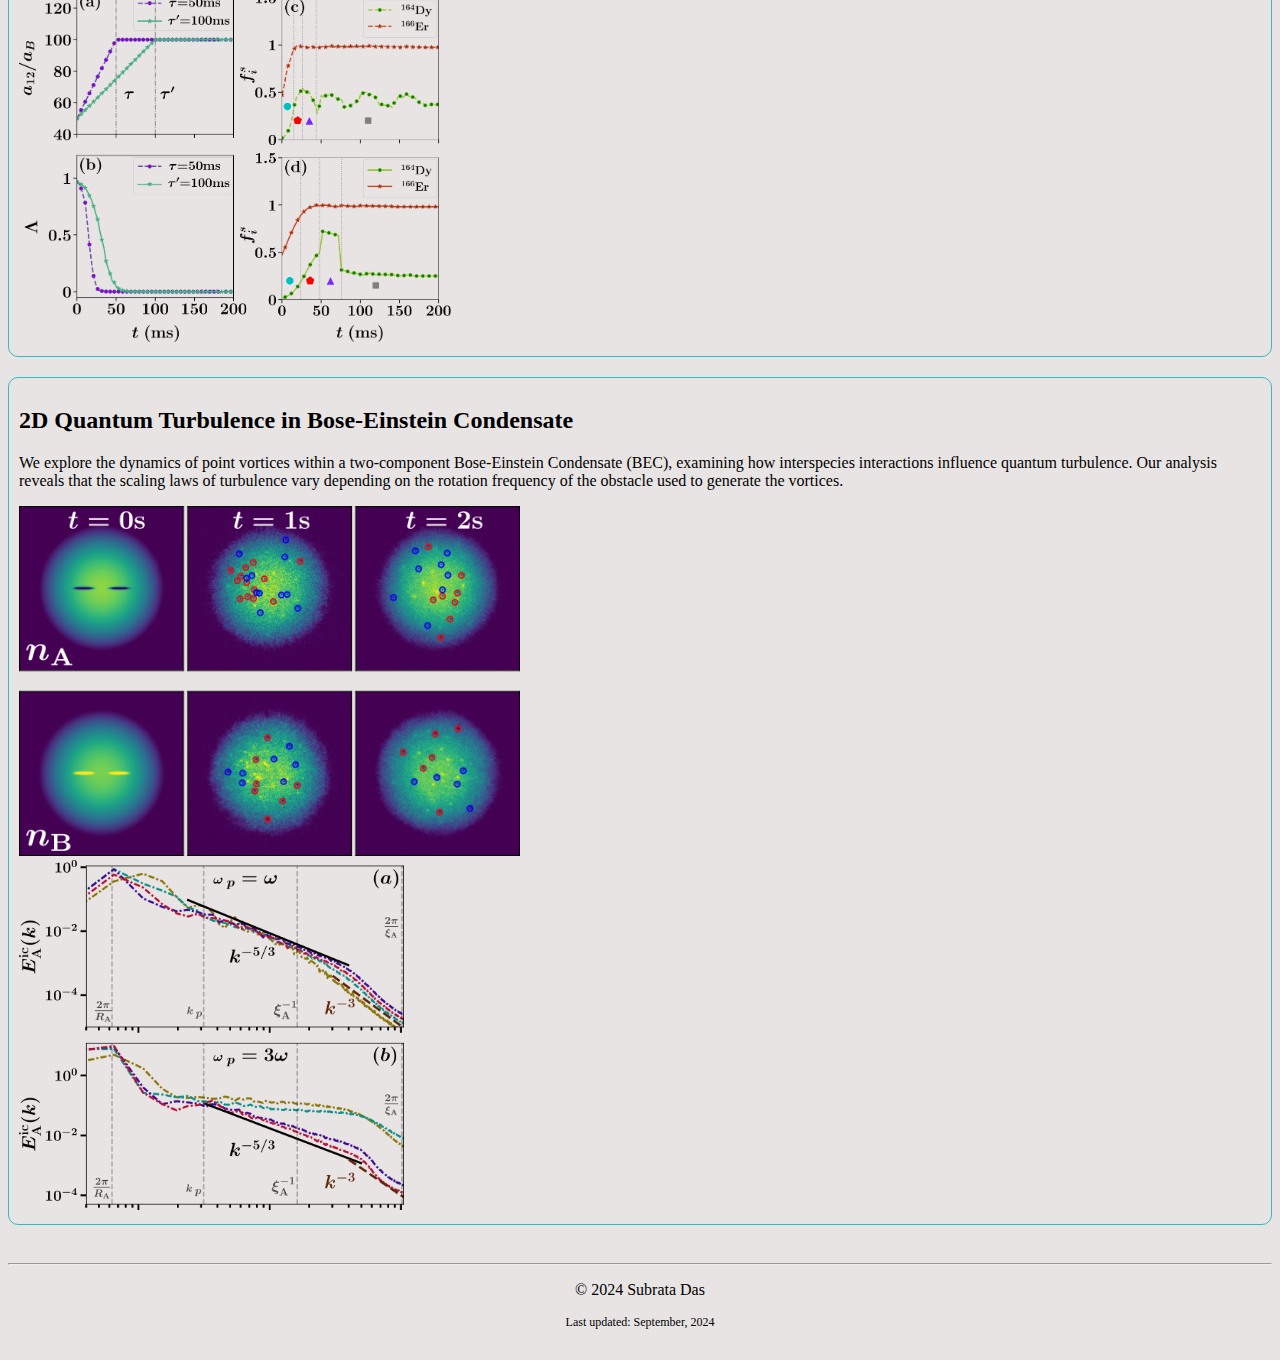
==== commit 85319906: "update" ====
--- a/index.html
+++ b/index.html
@@ -10,10 +10,26 @@
   <link rel="stylesheet" href="https://cdnjs.cloudflare.com/ajax/libs/font-awesome/5.15.4/css/all.min.css">
   <link rel="stylesheet" href="css/style.css" />
   <link rel="stylesheet" href="css/background.css" />
-  <link rel="icon" href="img/webpage.png" type="image/png">
+
+  <link rel="apple-touch-icon" sizes="180x180" href="img/favicon/apple-touch-icon.png">
+  <link rel="icon" type="image/png" sizes="32x32" href="img/favicon/favicon-32x32.png">
+  <link rel="icon" type="image/png" sizes="16x16" href="img/favicon/favicon-16x16.png">
+  <link rel="manifest" href="img/favicon/site.webmanifest">
+  <link rel="mask-icon" href="img/favicon/safari-pinned-tab.svg" color="#5bbad5">
+  <meta name="msapplication-TileColor" content="#da532c">
+  <meta name="theme-color" content="#ffffff">
 
   <title>Subrata</title>
 </head>
+<!-- Google tag (gtag.js) -->
+<script async src="https://www.googletagmanager.com/gtag/js?id=G-91LTW6P0R0"></script>
+<script>
+  window.dataLayer = window.dataLayer || [];
+  function gtag() { dataLayer.push(arguments); }
+  gtag('js', new Date());
+
+  gtag('config', 'G-91LTW6P0R0');
+</script>
 <script src="https://ajax.googleapis.com/ajax/libs/jquery/3.3.1/jquery.min.js"></script>
 
 <body>
@@ -63,8 +79,9 @@
             I am currently a Postdoctoral Researcher in the Department of Physics at Virginia Tech, USA, where I focus on constructing and detecting quantum phases with cold atoms. I earned my PhD from the Indian Institute of Technology Kharagpur, specializing in Quantum Turbulence in Bose-Einstein Condensates. My theoretical research spans various areas within the broad field of Atomic, Molecular, and Optical Physics. With over 6 years of experience, I have developed scientific code in C++ and excel in data post-processing using Python.
           </p>
         </div>
-        <div class="col-md-6">
-          <img class="img-fluid img-thumbnail rounded mx-auto d-block" src="img/my_image_1.png" alt="" />
+        <div class="col-md-6 d-flex justify-content-center">
+          <img class="img-fluid mx-auto d-block" style="max-width: 220px; zoom: 1.5;border-radius: 50%;"
+            src="img/headshot.jpg" alt="" />
         </div>
       </div>
       <!-- </div> -->
@@ -173,12 +190,16 @@
   <script src="js/background.js"></script>
 
 
+
+
 </body>
 
 <footer class="footer">
   <hr>
   <div class="container">
     <p class="text-muted">© 2024 Subrata Das</p>
+    <p class="text-muted" style="font-size: 12px;">Last updated: September, 2024</p>
+    <!-- <a href="https://hits.seeyoufarm.com"><img src="https://hits.seeyoufarm.com/api/count/incr/badge.svg?url=https%3A%2F%2Fsubratappt.github.io%2Fsite%2F&count_bg=%23C1C6BC&title_bg=%23A6A6A6&icon=buzzfeed.svg&icon_color=%23FFFFFF&title=Visitor&edge_flat=false"/></a> -->
   </div>
 </footer>
 
